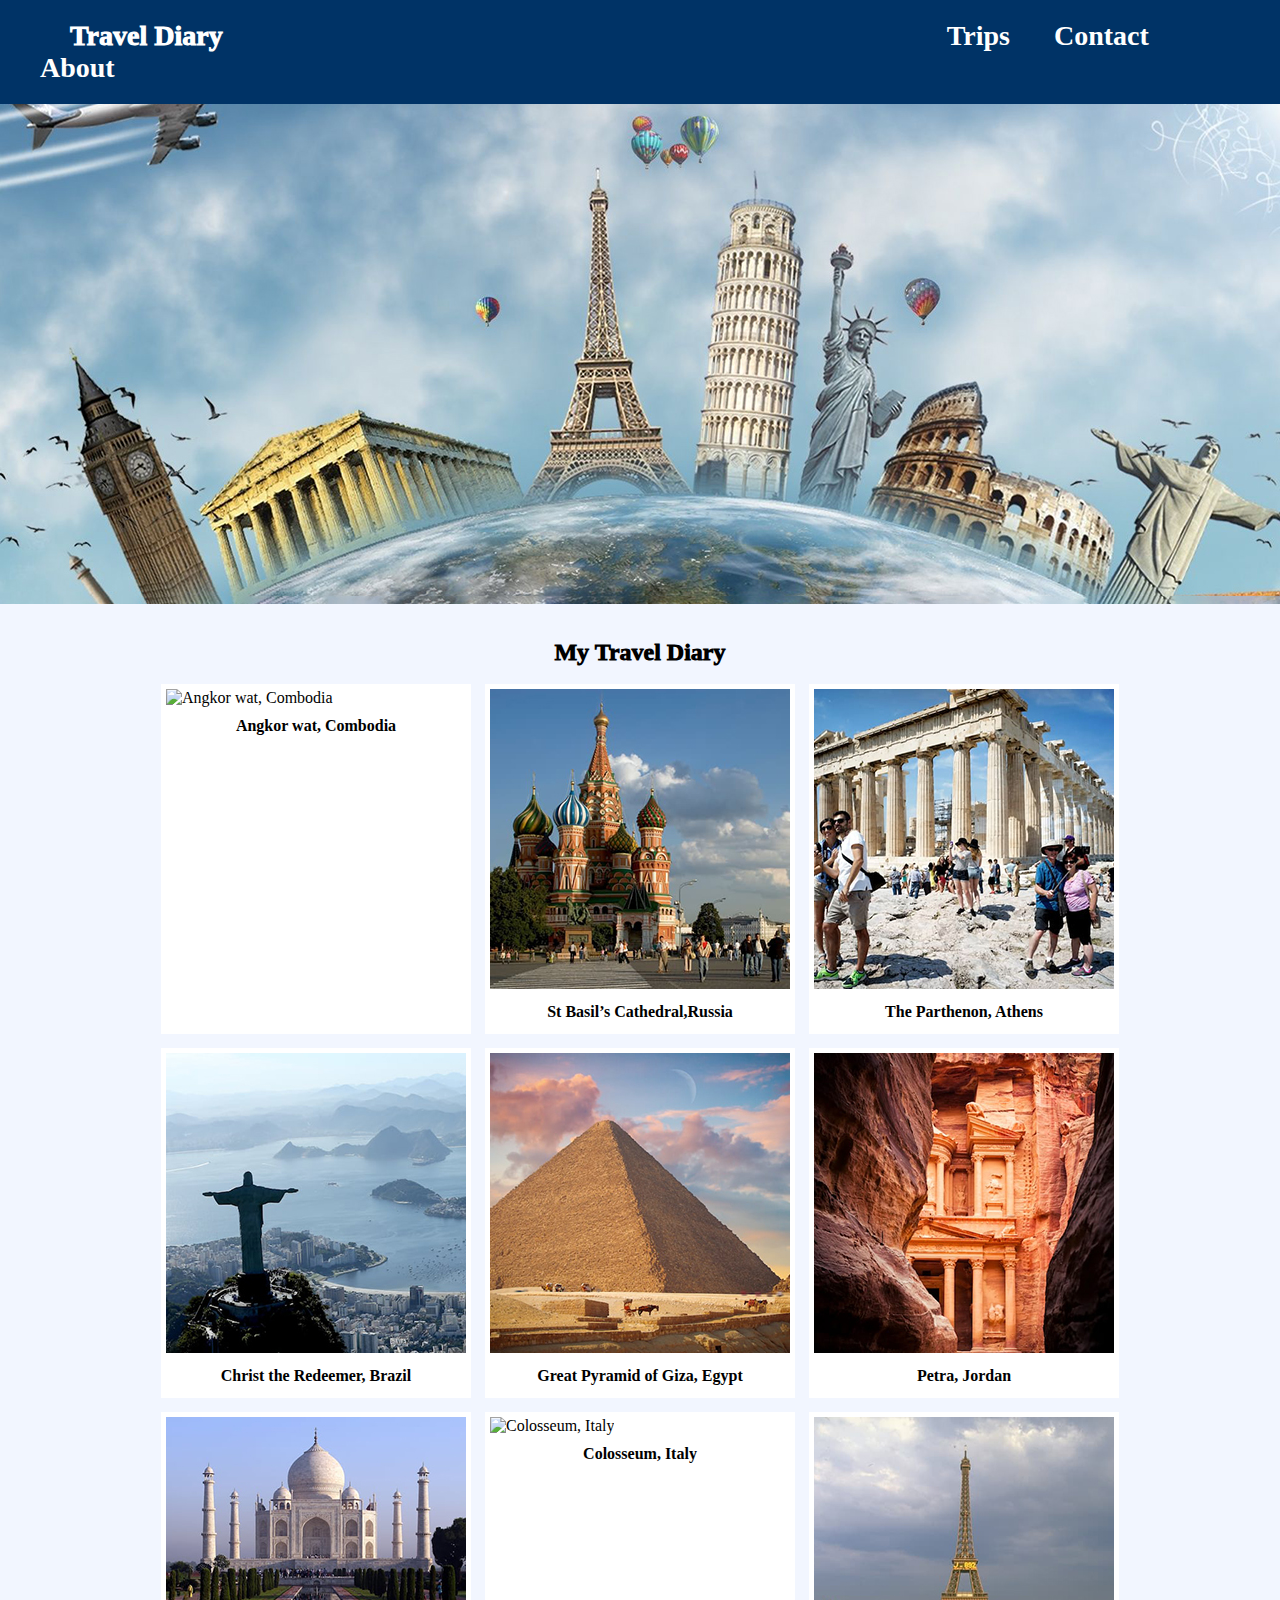
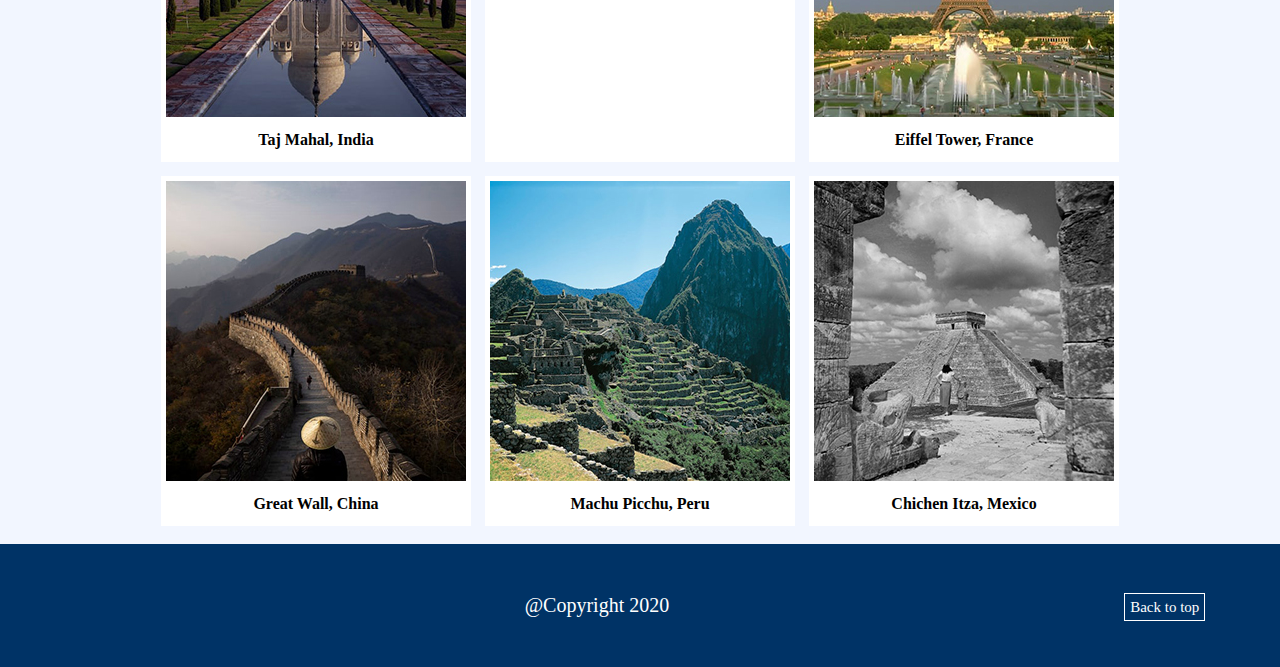
==== index.html @ a5e68490 "travel diary added" ====
<!DOCTYPE html>
<html>
<head>
	<meta charset="utf-8">
	<meta name="viewport" content="width=device-width, initial-scale=1">
	<title>
		Travel Diary
	</title>
	<link rel="stylesheet" type="text/css" href="style.css">
</head>
<body>
	<header>
		<nav>
			<a href="index.html" id="brand-name">Travel Diary</a>
			<a href="trip.html" class="nav-items"> Trips</a>
			<a href="contact.html" class="nav-items"> Contact</a>
			<a href="about.html" class="nav-items"> About </a>
		</nav>
		<div id="header-image">
			<img src="images\travel.jpg" alt="A picture to demonstrate exploration">
		</div>
	</header>
	<main>
		<table>
			<caption id="index-heading"> My Travel Diary</caption>
			<tr>
				<td>
				   <div class="place-image">
				   	<figure>
				   		<img src="images\Angkor wat.jpg" alt="Angkor wat, Combodia">
				   		<figcaption> Angkor wat, Combodia</figcaption>
				   	</figure>
				   </div>   
				</td>
				<td>
				   <div class="place-image">
				   	<figure>
				   		<img src="images\chruch.jpg" alt="St Basil’s Cathedral, Russia">
				   		<figcaption> St Basil’s Cathedral,Russia</figcaption>
				   	</figure>
				   </div>   
				</td>
				<td>
				   <div class="place-image">
				   	<figure>
				   		<img src="images\Parthenon.jpg" alt="The Parthenon, Athens">
				   		<figcaption> The Parthenon, Athens</figcaption>
				   	</figure>
				   </div>   
				</td>
			</tr>
			<tr>
				<td>
				   <div class="place-image">
				   	<figure>
				   		<img src="images\Christ.jpg" alt="Christ the Redeemer, Brazil">
				   		<figcaption> Christ the Redeemer, Brazil</figcaption>
				   	</figure>
				   </div>   
				</td>
				<td>
				   <div class="place-image">
				   	<figure>
				   		<img src="images\Pyramid.jpg" alt="Great Pyramid of Giza, Egypt">
				   		<figcaption>Great Pyramid of Giza, Egypt</figcaption>
				   	</figure>
				   </div>   
				</td>
				<td>
				   <div class="place-image">
				   	<figure>
				   		<img src="images\Petra.jpg" alt="Petra, Jordan">
				   		<figcaption>Petra, Jordan</figcaption>
				   	</figure>
				   </div>   
				</td>
			</tr>
			<tr>
				<td>
				   <div class="place-image">
				   	<figure>
				   		<img src="images\taj.jpg" alt="Taj Mahal, India">
				   		<figcaption>Taj Mahal, India</figcaption>
				   	</figure>
				   </div>   
				</td>
				<td>
				   <div class="place-image">
				   	<figure>
				   		<img src="images\Colosseum.jpg" alt="Colosseum, Italy">
				   		<figcaption>Colosseum, Italy</figcaption>
				   	</figure>
				   </div>   
				</td>
				<td>
				   <div class="place-image">
				   	<figure>
				   		<img src="images\Eiffel.jpg" alt="Eiffel Tower, France">
				   		<figcaption>Eiffel Tower, France</figcaption>
				   	</figure>
				   </div>   
				</td>
			</tr>
			<tr>
				<td>
				   <div class="place-image">
				   	<figure>
				   		<img src="images\Wall.jpg" alt="Great Wall, China">
				   		<figcaption>Great Wall, China</figcaption>
				   	</figure>
				   </div>   
				</td>
				<td>
				   <div class="place-image">
				   	<figure>
				   		<img src="images\Picchu.jpg" alt="Machu Picchu, Peru">
				   		<figcaption>Machu Picchu, Peru</figcaption>
				   	</figure>
				   </div>   
				</td>
				<td>
				   <div class="place-image">
				   	<figure>
				   		<img src="images\Chichen.jpg" alt="Chichen Itza, Mexico">
				   		<figcaption>Chichen Itza, Mexico</figcaption>
				   	</figure>
				   </div>   
				</td>
			</tr>			
		</table>
	</main>
	<footer>
		<span id="copyright"> @Copyright 2020</span>
		<a href="#brand-name" id="back-to-top"> Back to top</a>
	</footer>
		
	
</body>
</html>
---- style.css ----
body{
			background-color: #f2f6ff;
			margin: 0;

		}
		nav
		{     
			background-color: #003366;
			padding: 20px;

		}
		#brand-name, .nav-items
		{
			text-decoration: none;
			color: white;
			font-weight: 600;
			padding:20px ;
			font-size: 28px;
		}
		#brand-name{
			padding-right: 700px;
			padding-left: 50px;
			font-weight: 1000;
		}
		#header-image
		{
			margin: 0;
			/*background-color: #f2f6ff;*/
			height: 500px;
			width: 134px;
		}
		caption
		{
			margin-top: 35px;
			font-size: 24px; 
			font-weight: 1000;
		}
		table
		{
			padding: 10px;
			margin-left: auto;
			margin-right: auto;
		}
		.place-image
		{
			padding: 5px;
			margin: 5px;
			background-color: white;
			height: 340px;
			width: 300px;
		}
		 footer
		 {
		 	text-align: center;
		 	font-size: 20px;
		 	font-weight: 500px;
		 	color: white;
		 	background-color: #003366;
		 	padding: 50px;
		 	margin: 0;
		 }
		 #copyright
		 {
		 	padding-left: 450px;
		 	padding-right: 450px;
		 }
	 	#back-to-top
	 	{
	 		background-color: #003366;
	 		font-size: 15px;
	 		padding: 5px;
	 		border: 1px solid white;
	 		text-decoration: none;
	 		color: white;
	 	}
	 	figure
	 	{
	 		margin: 0;
	 		padding: 0;
	 	}
	 	figcaption
	 	{
	 		padding: 10px;
	 		text-align: center;
	 		font-size: 16px;
	 		font-weight: 650;
	 	}
	 	/*About style*/
	 	#about-heading
	 	{
	 		
	 		font-size: 32px;
	 		font-weight: 800;
	 		padding-bottom: 20px;
	 	}
	 	#about-content
	 	{
	 		font-size: 17px;
	 		font-weight: 500;
	 		line-height: 1.5;
	 	}
	 	#about
	 	{
	 		text-align: center;
	 		margin: 0;
	 		height: 100%;
	 		background-color: white;
	 		border: 1px solid #ccc;
	 		margin-right: auto;
	 		margin-left:auto ;
	 		width: 80%;
	 		padding-left: 120px;
	 		padding-right: 1000px;
	 	}
	 	/*contact-form*/
	 	#contact-form
	 	{
	 		margin: 0;
	 		margin-left:auto ;
	 		margin-right: auto;
	 		padding: 40px;
	 		background-color: white;
	 		text-align: center;
	 		width: 400px;
	 		height: 460px;
	 	}
	 	.form-item
	 	{
	 		padding: 20px;
	 		border: 0;

	 	}
	 	.inputs
		{
			border: 0;
			border-bottom: 1px solid black ;
			width: 100%;
			font-size: 18px;
		}
		#form-caption
		{
			font-size: 28px;
			font-weight: 700;
			padding-bottom: 50px;
			/*background-color: black;*/
		}
		#submit-btn
        {
        	margin-top:20px ;
        	color: white;
 			background-color: #003366;
 			font-size: 20px;
 			padding: 10px;
 			padding-top:10px ;

		}
		#trip-heading
		{
			margin: 0;
			padding: 20px;
			text-align: center;
			font-size: 24px;
			font-weight: 1000;
			padding-top: 50px;

		}
		#trip-content
		{
			margin: 0;
			padding: 20px;
			text-align: center;
			font-size: 18px;
			font-weight: 600;

		}
		#trip-main
		{
			margin: 0;
			background-color: white;
			padding-left:100px ;
			padding-right: 100px;
		}
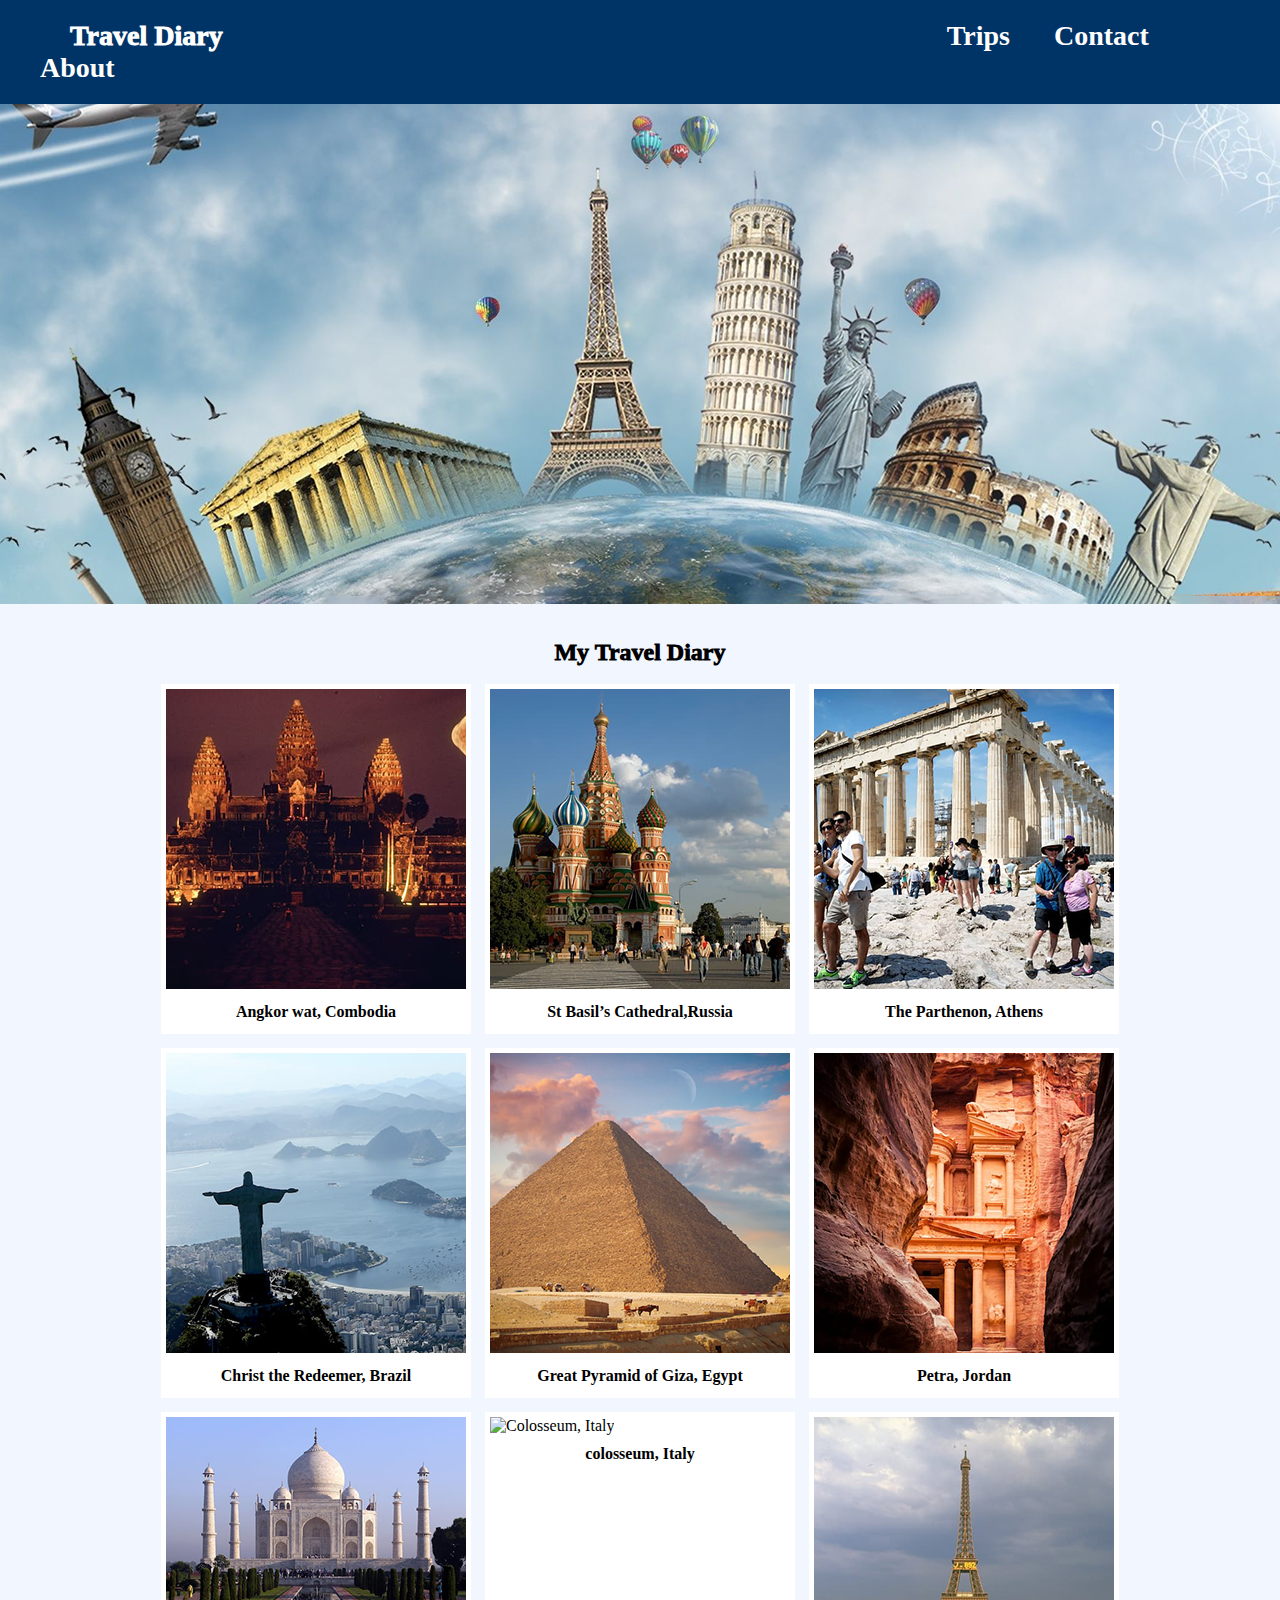
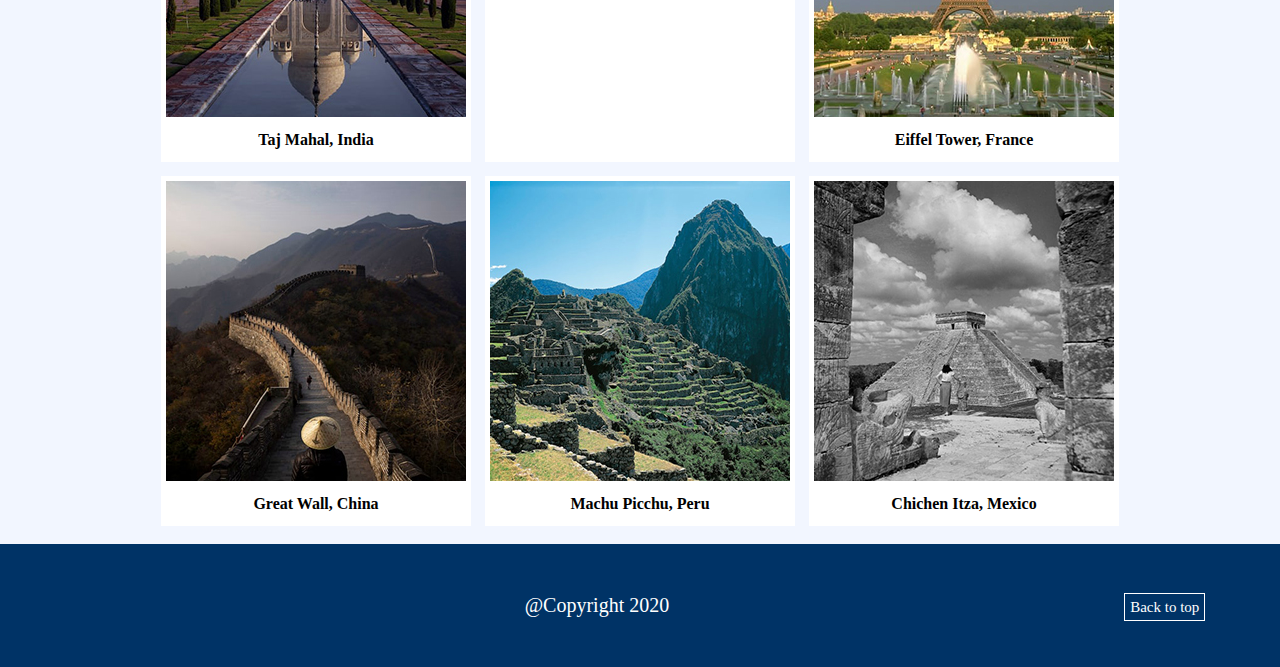
==== commit aaf9db75: "travel diary updated" ====
--- a/index.html
+++ b/index.html
@@ -27,7 +27,7 @@
 				<td>
 				   <div class="place-image">
 				   	<figure>
-				   		<img src="images\Angkor wat.jpg" alt="Angkor wat, Combodia">
+				   		<img src="images\Angkor Wat.jpg" alt="Angkor wat, Combodia">
 				   		<figcaption> Angkor wat, Combodia</figcaption>
 				   	</figure>
 				   </div>   
@@ -88,7 +88,7 @@
 				   <div class="place-image">
 				   	<figure>
 				   		<img src="images\Colosseum.jpg" alt="Colosseum, Italy">
-				   		<figcaption>Colosseum, Italy</figcaption>
+				   		<figcaption>colosseum, Italy</figcaption>
 				   	</figure>
 				   </div>   
 				</td>
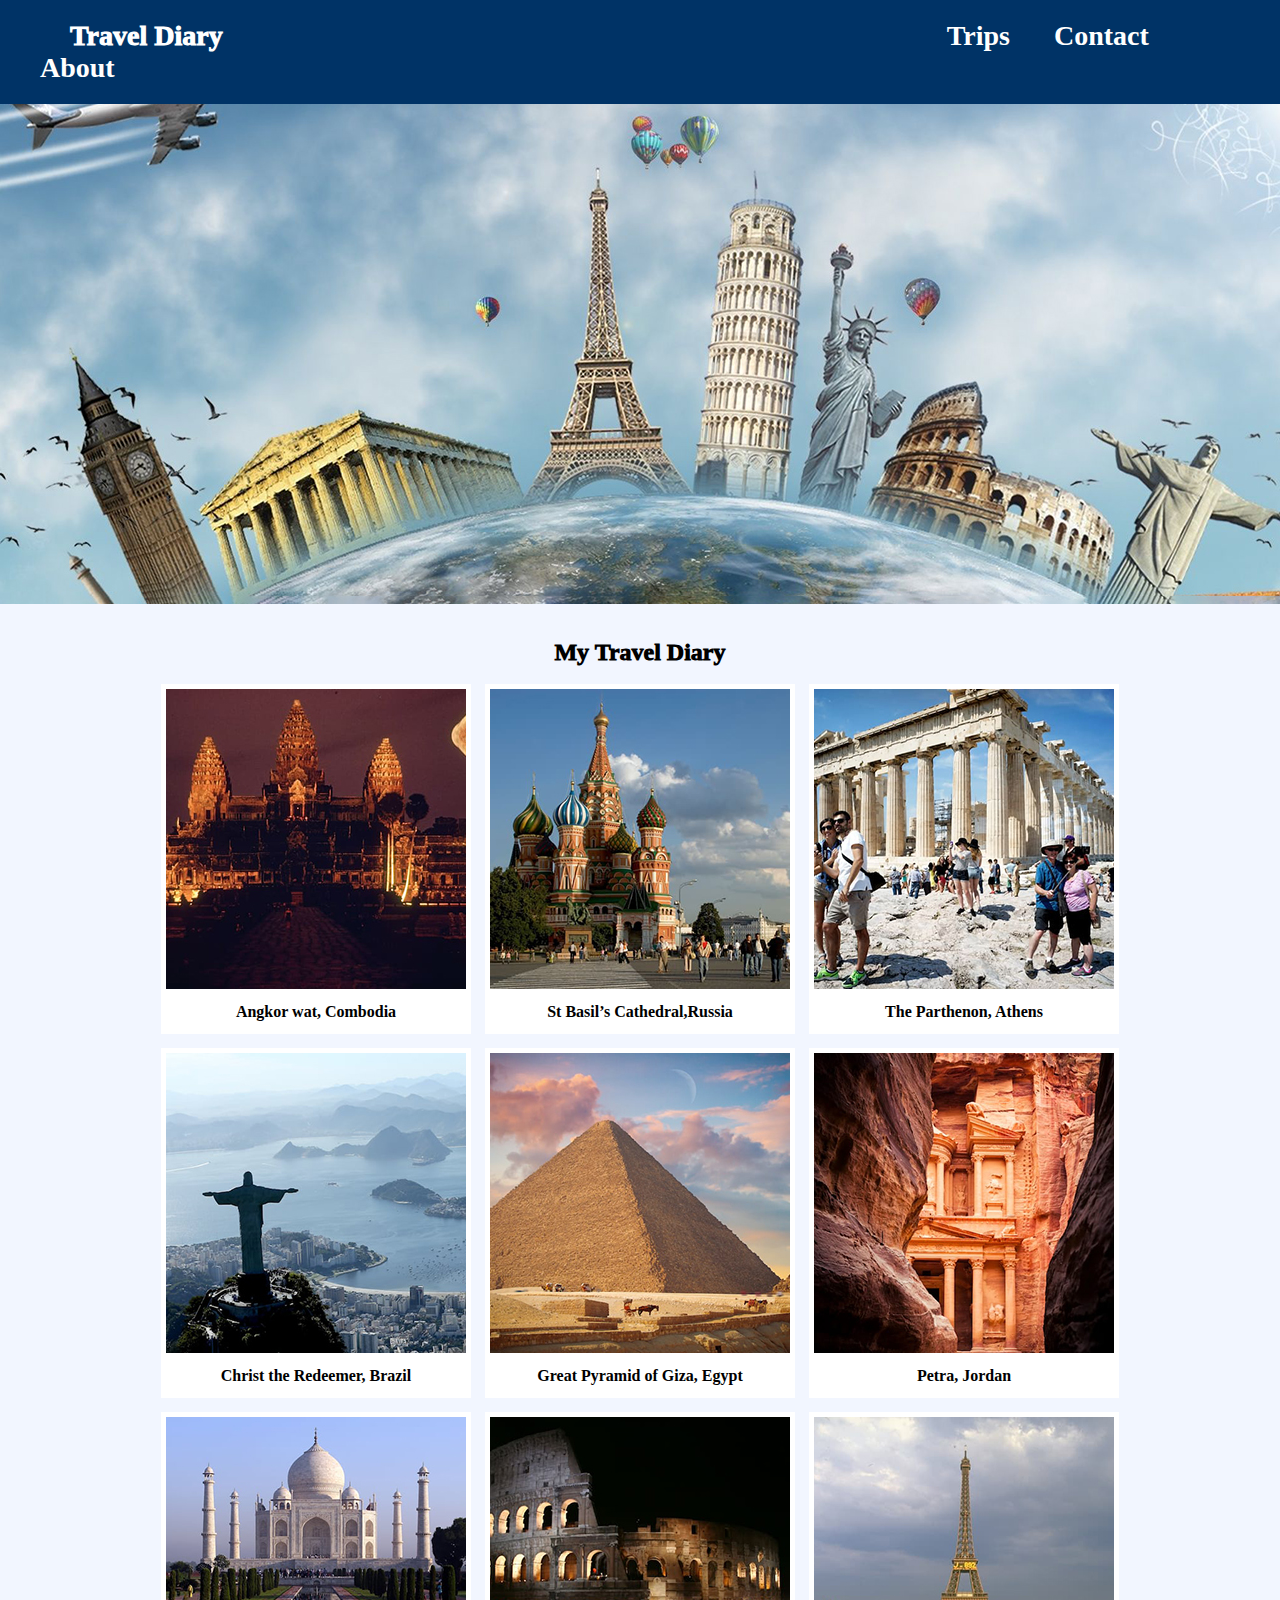
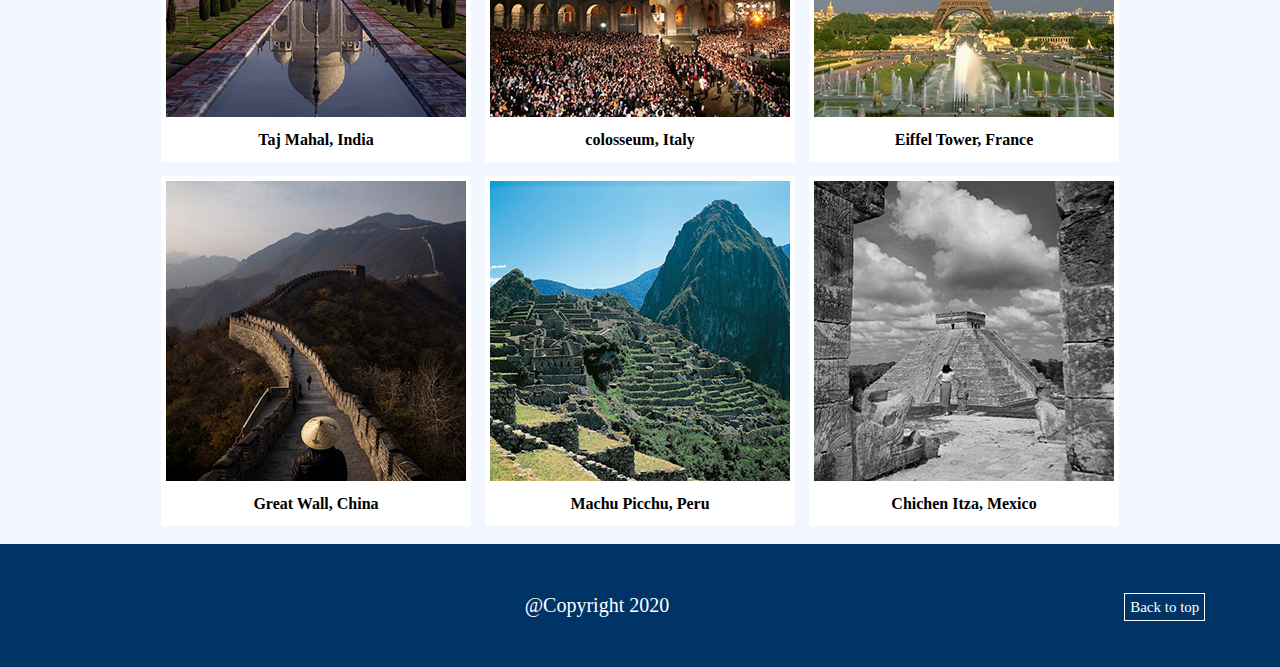
==== commit 044eeaad: "travel diary corrrected" ====
--- a/index.html
+++ b/index.html
@@ -87,7 +87,7 @@
 				<td>
 				   <div class="place-image">
 				   	<figure>
-				   		<img src="images\Colosseum.jpg" alt="Colosseum, Italy">
+				   		<img src="images\colosseum.jpg" alt="Colosseum, Italy">
 				   		<figcaption>colosseum, Italy</figcaption>
 				   	</figure>
 				   </div>   
